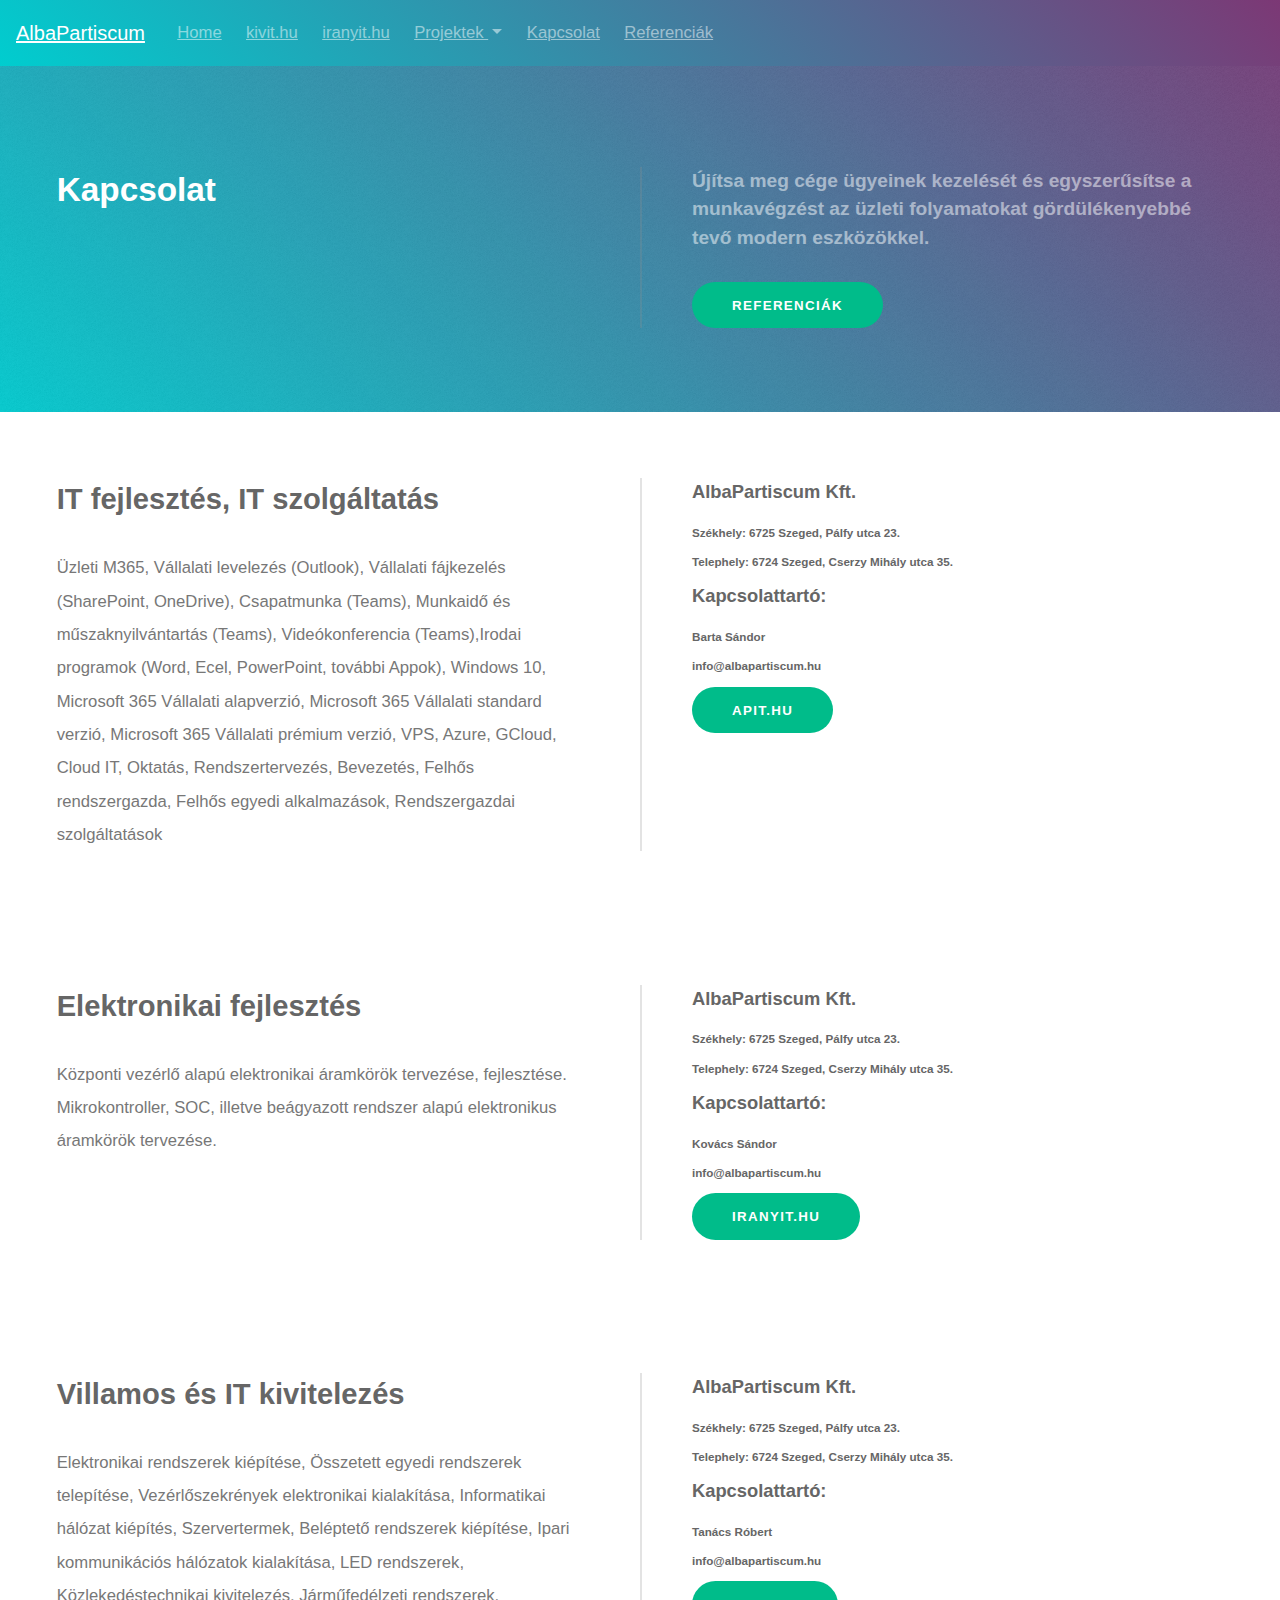
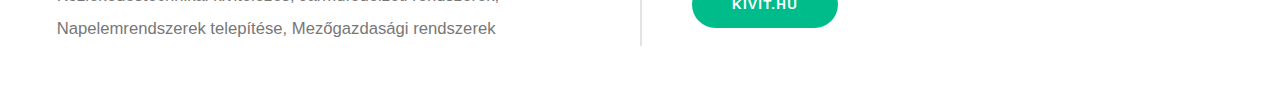
==== docs/contacts.html @ 7762048a "main page" ====
<!DOCTYPE html>
<html lang="en">

<head>
    <title>AP Elektronikai fejlesztés Referenciák</title>
    <meta charset="utf-8">
    <meta name="viewport" content="width=device-width, initial-scale=1">
    <link rel="stylesheet" href="css/bootstrap/bootstrap.min.css">
    <link rel="stylesheet" href="css/main.css" />
    <link href="css/fonts.css" rel="stylesheet" type="text/css" media="all" />
    <!--<script src="https://ajax.googleapis.com/ajax/libs/jquery/3.5.1/jquery.min.js"></script>
        <script src="https://cdnjs.cloudflare.com/ajax/libs/popper.js/1.16.0/umd/popper.min.js"></script>
        <script src="https://maxcdn.bootstrapcdn.com/bootstrap/4.5.2/js/bootstrap.min.js"></script>//-->
    <script src="https://ajax.googleapis.com/ajax/libs/jquery/3.5.1/jquery.min.js"></script>
    <script src="https://cdnjs.cloudflare.com/ajax/libs/popper.js/1.16.0/umd/popper.min.js"></script>
    <script src="https://maxcdn.bootstrapcdn.com/bootstrap/4.5.2/js/bootstrap.min.js"></script>
</head>

<body>
    <div>
        <nav class="navbar navbar-expand-md navbar-dark fixed-top">
			<a class="navbar-brand" href="#">AlbaPartiscum</a>
			<button class="navbar-toggler" type="button" data-toggle="collapse" data-target="#collapsibleNavbar">
				<span class="navbar-toggler-icon"></span>
			</button>
			<div class="collapse navbar-collapse" id="collapsibleNavbar">
				<ul class="navbar-nav">
					<li class="nav-item">
						<a class="nav-link" href="index.html">Home</a>
					</li>
					<li class="nav-item">
						<a class="nav-link" href="http://kivit.hu" target="_blank">kivit.hu</a>
					</li>
					<li class="nav-item">
						<a class="nav-link" href="http://iranyit.hu" target="_blank">iranyit.hu</a>
					</li>
					<li class="nav-item dropdown">
						<a class="nav-link dropdown-toggle" href="#" id="navbardrop" data-toggle="dropdown">
							Projektek
						</a>
						<div class="dropdown-menu">
							<a class="dropdown-item" href="https://loragrow.hu" target="_blank">Loragrow HUN</a>
							<a class="dropdown-item" href="https://loragrow.eu" target="_blank">Loragrow EU</a>
							<a class="dropdown-item" href="https://git.apit.hu" target="_blank">AP git</a>
						</div>
					</li>
					<li class="nav-item">
						<a class="nav-link" href="contacts.html">Kapcsolat</a>
					</li>
					<li class="nav-item">
						<a class="nav-link" href="references.html">Referenciák</a>
					</li>
				</ul>
			</div>
		</nav>
    </div>


    <!-- Banner -->
    <section id="banner">
        <div class="inner split">
        <section>
            <h2>Kapcsolat </h2>
        </section>
        <section>
            <p>Újítsa meg cége ügyeinek kezelését és egyszerűsítse a munkavégzést az üzleti folyamatokat gördülékenyebbé tevő modern eszközökkel.</p>
            <ul class="actions">
                <li><a href="references.html" class="button special">Referenciák</a></li>
            </ul>
        </section>
    </section>

    <section id="one" class="wrapper">
        <div class="inner split">
            <section>
                <h2 >IT fejlesztés, IT szolgáltatás</h2>
                <p>
                    Üzleti M365, Vállalati levelezés (Outlook), Vállalati fájkezelés (SharePoint, OneDrive), Csapatmunka (Teams), Munkaidő és műszaknyilvántartás (Teams), Videókonferencia (Teams),Irodai programok (Word, Ecel, PowerPoint, további Appok), Windows 10, Microsoft 365 Vállalati alapverzió, Microsoft 365 Vállalati standard verzió, Microsoft 365 Vállalati prémium verzió, VPS, Azure, GCloud, Cloud IT, Oktatás, Rendszertervezés, Bevezetés, Felhős rendszergazda, Felhős egyedi alkalmazások, Rendszergazdai szolgáltatások
                </p>
            </section>
            <section>
                <h4>AlbaPartiscum Kft.</h4>
                <h6>Székhely: 6725 Szeged, Pálfy utca 23.</h6>
                <h6>Telephely: 6724 Szeged, Cserzy Mihály utca 35.</h6>
                <h4>Kapcsolattartó:</h4>
                <h6>Barta Sándor</h6>
                <h6>info@albapartiscum.hu</h6>
                <ul class="actions">
                    <li><a href="http://apit.hu"" class="button special" target="_blank">apit.hu</a></li>
                </ul>
            </section>
        </div>
    </section>

    <section id="one" class="wrapper">
        <div class="inner split">
            <section>
                <h2>Elektronikai fejlesztés</h2>
                <p >
                    Központi vezérlő alapú elektronikai áramkörök tervezése, fejlesztése. Mikrokontroller, SOC,
                    illetve beágyazott rendszer alapú elektronikus áramkörök tervezése.
                </p>
            </section>
            <section>
                <h4>AlbaPartiscum Kft.</h4>
                <h6>Székhely: 6725 Szeged, Pálfy utca 23.</h6>
                <h6>Telephely: 6724 Szeged, Cserzy Mihály utca 35.</h6>
                <h4>Kapcsolattartó:</h4>
                <h6>Kovács Sándor</h6>
                <h6>info@albapartiscum.hu</h6>
                <ul class="actions">
                    <li><a href="http://iranyit.hu" class="button special" target="_blank">iranyit.hu</a></li>
                </ul>
            </section>
        </div>
    </section>

    <section id="one" class="wrapper">
        <div class="inner split">
            <section>
                <h2 >Villamos és IT kivitelezés</h2>
                <p >
                    Elektronikai rendszerek kiépítése, Összetett egyedi rendszerek telepítése, Vezérlőszekrények elektronikai kialakítása, Informatikai hálózat kiépítés, Szervertermek, Beléptető rendszerek kiépítése, Ipari kommunikációs hálózatok kialakítása, LED rendszerek, Közlekedéstechnikai kivitelezés, Járműfedélzeti rendszerek, Napelemrendszerek telepítése, Mezőgazdasági rendszerek
                </p>
            </section>
            <section>
                <h4>AlbaPartiscum Kft.</h4>
                <h6>Székhely: 6725 Szeged, Pálfy utca 23.</h6>
                <h6>Telephely: 6724 Szeged, Cserzy Mihály utca 35.</h6>
                <h4>Kapcsolattartó:</h4>
                <h6>Tanács Róbert</h6>
                <h6>info@albapartiscum.hu</h6>
                <ul class="actions">
                    <li><a href="http://kivit.hu" class="button special" target="_blank">kivit.hu</a></li>
                </ul>
            </section>
            </div>
        </div>
    </div>
</body>

</html>
---- docs/css/main.css ----
@import url(font-awesome.min.css);

/*
	Prism by TEMPLATED
	templated.co @templatedco
	Released for free under the Creative Commons Attribution 3.0 license (templated.co/license)
*/


.navbar
{
	/*background-image: linear-gradient(45deg, #00cdcf 0%, #7C3875 100%);*/

	background-image: -moz-linear-gradient(45deg, #00cdcf 0%, #7C3875 100%);
	background-image: -webkit-linear-gradient(45deg, #00cdcf 0%, #7C3875 100%);
	background-image: -ms-linear-gradient(45deg, #00cdcf 0%, #7C3875 100%);
	background-image: linear-gradient(45deg, #00cdcf 0%, #7C3875 100%);

	
}



/* Reset */

	html, body, div, span, applet, object, iframe, h1, h2, h3, h4, h5, h6, p, blockquote, pre, a, abbr, acronym, address, big, cite, code, del, dfn, em, img, ins, kbd, q, s, samp, small, strike, strong, sub, sup, tt, var, b, u, i, center, dl, dt, dd, ol, ul, li, fieldset, form, label, legend, table, caption, tbody, tfoot, thead, tr, th, td, article, aside, canvas, details, embed, figure, figcaption, footer, header, hgroup, menu, nav, output, ruby, section, summary, time, mark, audio, video {
		margin: 0;
		padding: 0;
		border: 0;
		font-size: 100%;
		font: inherit;
		vertical-align: baseline;
	}

	article, aside, details, figcaption, figure, footer, header, hgroup, menu, nav, section {
		display: block;
	}

	body {
		line-height: 1;
	}

	ol, ul {
		list-style: none;
	}

	blockquote, q {
		quotes: none;
	}

	blockquote:before, blockquote:after, q:before, q:after {
		content: '';
		content: none;
	}

	table {
		border-collapse: collapse;
		border-spacing: 0;
	}

	body {
		-webkit-text-size-adjust: none;
	}

/* Box Model */

	*, *:before, *:after {
		-moz-box-sizing: border-box;
		-webkit-box-sizing: border-box;
		box-sizing: border-box;
	}

/* Grid */

	.row {
		border-bottom: solid 1px transparent;
		-moz-box-sizing: border-box;
		-webkit-box-sizing: border-box;
		box-sizing: border-box;
	}

	.row > * {
		float: left;
		-moz-box-sizing: border-box;
		-webkit-box-sizing: border-box;
		box-sizing: border-box;
	}

	.row:after, .row:before {
		content: '';
		display: block;
		clear: both;
		height: 0;
	}

	.row.uniform > * > :first-child {
		margin-top: 0;
	}

	.row.uniform > * > :last-child {
		margin-bottom: 0;
	}

	.row.\30 \25 > * {
		padding: 0 0 0 0em;
	}

	.row.\30 \25 {
		margin: 0 0 -1px 0em;
	}

	.row.uniform.\30 \25 > * {
		padding: 0em 0 0 0em;
	}

	.row.uniform.\30 \25 {
		margin: 0em 0 -1px 0em;
	}

	.row > * {
		padding: 0 0 0 2em;
	}

	.row {
		margin: 0 0 -1px -2em;
	}

	.row.uniform > * {
		padding: 2em 0 0 2em;
	}

	.row.uniform {
		margin: -2em 0 -1px -2em;
	}

	.row.\32 00\25 > * {
		padding: 0 0 0 4em;
	}

	.row.\32 00\25 {
		margin: 0 0 -1px -4em;
	}

	.row.uniform.\32 00\25 > * {
		padding: 4em 0 0 4em;
	}

	.row.uniform.\32 00\25 {
		margin: -4em 0 -1px -4em;
	}

	.row.\31 50\25 > * {
		padding: 0 0 0 3em;
	}

	.row.\31 50\25 {
		margin: 0 0 -1px -3em;
	}

	.row.uniform.\31 50\25 > * {
		padding: 3em 0 0 3em;
	}

	.row.uniform.\31 50\25 {
		margin: -3em 0 -1px -3em;
	}

	.row.\35 0\25 > * {
		padding: 0 0 0 1em;
	}

	.row.\35 0\25 {
		margin: 0 0 -1px -1em;
	}

	.row.uniform.\35 0\25 > * {
		padding: 1em 0 0 1em;
	}

	.row.uniform.\35 0\25 {
		margin: -1em 0 -1px -1em;
	}

	.row.\32 5\25 > * {
		padding: 0 0 0 0.5em;
	}

	.row.\32 5\25 {
		margin: 0 0 -1px -0.5em;
	}

	.row.uniform.\32 5\25 > * {
		padding: 0.5em 0 0 0.5em;
	}

	.row.uniform.\32 5\25 {
		margin: -0.5em 0 -1px -0.5em;
	}

	.\31 2u, .\31 2u\24 {
		width: 100%;
		clear: none;
		margin-left: 0;
	}

	.\31 1u, .\31 1u\24 {
		width: 91.6666666667%;
		clear: none;
		margin-left: 0;
	}

	.\31 0u, .\31 0u\24 {
		width: 83.3333333333%;
		clear: none;
		margin-left: 0;
	}

	.\39 u, .\39 u\24 {
		width: 75%;
		clear: none;
		margin-left: 0;
	}

	.\38 u, .\38 u\24 {
		width: 66.6666666667%;
		clear: none;
		margin-left: 0;
	}

	.\37 u, .\37 u\24 {
		width: 58.3333333333%;
		clear: none;
		margin-left: 0;
	}

	.\36 u, .\36 u\24 {
		width: 50%;
		clear: none;
		margin-left: 0;
	}

	.\35 u, .\35 u\24 {
		width: 41.6666666667%;
		clear: none;
		margin-left: 0;
	}

	.\34 u, .\34 u\24 {
		width: 33.3333333333%;
		clear: none;
		margin-left: 0;
	}

	.\33 u, .\33 u\24 {
		width: 25%;
		clear: none;
		margin-left: 0;
	}

	.\32 u, .\32 u\24 {
		width: 16.6666666667%;
		clear: none;
		margin-left: 0;
	}

	.\31 u, .\31 u\24 {
		width: 8.3333333333%;
		clear: none;
		margin-left: 0;
	}

	.\31 2u\24 + *,
	.\31 1u\24 + *,
	.\31 0u\24 + *,
	.\39 u\24 + *,
	.\38 u\24 + *,
	.\37 u\24 + *,
	.\36 u\24 + *,
	.\35 u\24 + *,
	.\34 u\24 + *,
	.\33 u\24 + *,
	.\32 u\24 + *,
	.\31 u\24 + * {
		clear: left;
	}

	.\-11u {
		margin-left: 91.66667%;
	}

	.\-10u {
		margin-left: 83.33333%;
	}

	.\-9u {
		margin-left: 75%;
	}

	.\-8u {
		margin-left: 66.66667%;
	}

	.\-7u {
		margin-left: 58.33333%;
	}

	.\-6u {
		margin-left: 50%;
	}

	.\-5u {
		margin-left: 41.66667%;
	}

	.\-4u {
		margin-left: 33.33333%;
	}

	.\-3u {
		margin-left: 25%;
	}

	.\-2u {
		margin-left: 16.66667%;
	}

	.\-1u {
		margin-left: 8.33333%;
	}

	@media screen and (max-width: 1680px) {

		.row > * {
			padding: 0 0 0 2em;
		}

		.row {
			margin: 0 0 -1px -2em;
		}

		.row.uniform > * {
			padding: 2em 0 0 2em;
		}

		.row.uniform {
			margin: -2em 0 -1px -2em;
		}

		.row.\32 00\25 > * {
			padding: 0 0 0 4em;
		}

		.row.\32 00\25 {
			margin: 0 0 -1px -4em;
		}

		.row.uniform.\32 00\25 > * {
			padding: 4em 0 0 4em;
		}

		.row.uniform.\32 00\25 {
			margin: -4em 0 -1px -4em;
		}

		.row.\31 50\25 > * {
			padding: 0 0 0 3em;
		}

		.row.\31 50\25 {
			margin: 0 0 -1px -3em;
		}

		.row.uniform.\31 50\25 > * {
			padding: 3em 0 0 3em;
		}

		.row.uniform.\31 50\25 {
			margin: -3em 0 -1px -3em;
		}

		.row.\35 0\25 > * {
			padding: 0 0 0 1em;
		}

		.row.\35 0\25 {
			margin: 0 0 -1px -1em;
		}

		.row.uniform.\35 0\25 > * {
			padding: 1em 0 0 1em;
		}

		.row.uniform.\35 0\25 {
			margin: -1em 0 -1px -1em;
		}

		.row.\32 5\25 > * {
			padding: 0 0 0 0.5em;
		}

		.row.\32 5\25 {
			margin: 0 0 -1px -0.5em;
		}

		.row.uniform.\32 5\25 > * {
			padding: 0.5em 0 0 0.5em;
		}

		.row.uniform.\32 5\25 {
			margin: -0.5em 0 -1px -0.5em;
		}

		.\31 2u\28xlarge\29, .\31 2u\24\28xlarge\29 {
			width: 100%;
			clear: none;
			margin-left: 0;
		}

		.\31 1u\28xlarge\29, .\31 1u\24\28xlarge\29 {
			width: 91.6666666667%;
			clear: none;
			margin-left: 0;
		}

		.\31 0u\28xlarge\29, .\31 0u\24\28xlarge\29 {
			width: 83.3333333333%;
			clear: none;
			margin-left: 0;
		}

		.\39 u\28xlarge\29, .\39 u\24\28xlarge\29 {
			width: 75%;
			clear: none;
			margin-left: 0;
		}

		.\38 u\28xlarge\29, .\38 u\24\28xlarge\29 {
			width: 66.6666666667%;
			clear: none;
			margin-left: 0;
		}

		.\37 u\28xlarge\29, .\37 u\24\28xlarge\29 {
			width: 58.3333333333%;
			clear: none;
			margin-left: 0;
		}

		.\36 u\28xlarge\29, .\36 u\24\28xlarge\29 {
			width: 50%;
			clear: none;
			margin-left: 0;
		}

		.\35 u\28xlarge\29, .\35 u\24\28xlarge\29 {
			width: 41.6666666667%;
			clear: none;
			margin-left: 0;
		}

		.\34 u\28xlarge\29, .\34 u\24\28xlarge\29 {
			width: 33.3333333333%;
			clear: none;
			margin-left: 0;
		}

		.\33 u\28xlarge\29, .\33 u\24\28xlarge\29 {
			width: 25%;
			clear: none;
			margin-left: 0;
		}

		.\32 u\28xlarge\29, .\32 u\24\28xlarge\29 {
			width: 16.6666666667%;
			clear: none;
			margin-left: 0;
		}

		.\31 u\28xlarge\29, .\31 u\24\28xlarge\29 {
			width: 8.3333333333%;
			clear: none;
			margin-left: 0;
		}

		.\31 2u\24\28xlarge\29 + *,
		.\31 1u\24\28xlarge\29 + *,
		.\31 0u\24\28xlarge\29 + *,
		.\39 u\24\28xlarge\29 + *,
		.\38 u\24\28xlarge\29 + *,
		.\37 u\24\28xlarge\29 + *,
		.\36 u\24\28xlarge\29 + *,
		.\35 u\24\28xlarge\29 + *,
		.\34 u\24\28xlarge\29 + *,
		.\33 u\24\28xlarge\29 + *,
		.\32 u\24\28xlarge\29 + *,
		.\31 u\24\28xlarge\29 + * {
			clear: left;
		}

		.\-11u\28xlarge\29 {
			margin-left: 91.66667%;
		}

		.\-10u\28xlarge\29 {
			margin-left: 83.33333%;
		}

		.\-9u\28xlarge\29 {
			margin-left: 75%;
		}

		.\-8u\28xlarge\29 {
			margin-left: 66.66667%;
		}

		.\-7u\28xlarge\29 {
			margin-left: 58.33333%;
		}

		.\-6u\28xlarge\29 {
			margin-left: 50%;
		}

		.\-5u\28xlarge\29 {
			margin-left: 41.66667%;
		}

		.\-4u\28xlarge\29 {
			margin-left: 33.33333%;
		}

		.\-3u\28xlarge\29 {
			margin-left: 25%;
		}

		.\-2u\28xlarge\29 {
			margin-left: 16.66667%;
		}

		.\-1u\28xlarge\29 {
			margin-left: 8.33333%;
		}

	}

	@media screen and (max-width: 1366px) {

		.row > * {
			padding: 0 0 0 1.5em;
		}

		.row {
			margin: 0 0 -1px -1.5em;
		}

		.row.uniform > * {
			padding: 1.5em 0 0 1.5em;
		}

		.row.uniform {
			margin: -1.5em 0 -1px -1.5em;
		}

		.row.\32 00\25 > * {
			padding: 0 0 0 3em;
		}

		.row.\32 00\25 {
			margin: 0 0 -1px -3em;
		}

		.row.uniform.\32 00\25 > * {
			padding: 3em 0 0 3em;
		}

		.row.uniform.\32 00\25 {
			margin: -3em 0 -1px -3em;
		}

		.row.\31 50\25 > * {
			padding: 0 0 0 2.25em;
		}

		.row.\31 50\25 {
			margin: 0 0 -1px -2.25em;
		}

		.row.uniform.\31 50\25 > * {
			padding: 2.25em 0 0 2.25em;
		}

		.row.uniform.\31 50\25 {
			margin: -2.25em 0 -1px -2.25em;
		}

		.row.\35 0\25 > * {
			padding: 0 0 0 0.75em;
		}

		.row.\35 0\25 {
			margin: 0 0 -1px -0.75em;
		}

		.row.uniform.\35 0\25 > * {
			padding: 0.75em 0 0 0.75em;
		}

		.row.uniform.\35 0\25 {
			margin: -0.75em 0 -1px -0.75em;
		}

		.row.\32 5\25 > * {
			padding: 0 0 0 0.375em;
		}

		.row.\32 5\25 {
			margin: 0 0 -1px -0.375em;
		}

		.row.uniform.\32 5\25 > * {
			padding: 0.375em 0 0 0.375em;
		}

		.row.uniform.\32 5\25 {
			margin: -0.375em 0 -1px -0.375em;
		}

		.\31 2u\28large\29, .\31 2u\24\28large\29 {
			width: 100%;
			clear: none;
			margin-left: 0;
		}

		.\31 1u\28large\29, .\31 1u\24\28large\29 {
			width: 91.6666666667%;
			clear: none;
			margin-left: 0;
		}

		.\31 0u\28large\29, .\31 0u\24\28large\29 {
			width: 83.3333333333%;
			clear: none;
			margin-left: 0;
		}

		.\39 u\28large\29, .\39 u\24\28large\29 {
			width: 75%;
			clear: none;
			margin-left: 0;
		}

		.\38 u\28large\29, .\38 u\24\28large\29 {
			width: 66.6666666667%;
			clear: none;
			margin-left: 0;
		}

		.\37 u\28large\29, .\37 u\24\28large\29 {
			width: 58.3333333333%;
			clear: none;
			margin-left: 0;
		}

		.\36 u\28large\29, .\36 u\24\28large\29 {
			width: 50%;
			clear: none;
			margin-left: 0;
		}

		.\35 u\28large\29, .\35 u\24\28large\29 {
			width: 41.6666666667%;
			clear: none;
			margin-left: 0;
		}

		.\34 u\28large\29, .\34 u\24\28large\29 {
			width: 33.3333333333%;
			clear: none;
			margin-left: 0;
		}

		.\33 u\28large\29, .\33 u\24\28large\29 {
			width: 25%;
			clear: none;
			margin-left: 0;
		}

		.\32 u\28large\29, .\32 u\24\28large\29 {
			width: 16.6666666667%;
			clear: none;
			margin-left: 0;
		}

		.\31 u\28large\29, .\31 u\24\28large\29 {
			width: 8.3333333333%;
			clear: none;
			margin-left: 0;
		}

		.\31 2u\24\28large\29 + *,
		.\31 1u\24\28large\29 + *,
		.\31 0u\24\28large\29 + *,
		.\39 u\24\28large\29 + *,
		.\38 u\24\28large\29 + *,
		.\37 u\24\28large\29 + *,
		.\36 u\24\28large\29 + *,
		.\35 u\24\28large\29 + *,
		.\34 u\24\28large\29 + *,
		.\33 u\24\28large\29 + *,
		.\32 u\24\28large\29 + *,
		.\31 u\24\28large\29 + * {
			clear: left;
		}

		.\-11u\28large\29 {
			margin-left: 91.66667%;
		}

		.\-10u\28large\29 {
			margin-left: 83.33333%;
		}

		.\-9u\28large\29 {
			margin-left: 75%;
		}

		.\-8u\28large\29 {
			margin-left: 66.66667%;
		}

		.\-7u\28large\29 {
			margin-left: 58.33333%;
		}

		.\-6u\28large\29 {
			margin-left: 50%;
		}

		.\-5u\28large\29 {
			margin-left: 41.66667%;
		}

		.\-4u\28large\29 {
			margin-left: 33.33333%;
		}

		.\-3u\28large\29 {
			margin-left: 25%;
		}

		.\-2u\28large\29 {
			margin-left: 16.66667%;
		}

		.\-1u\28large\29 {
			margin-left: 8.33333%;
		}

	}

	@media screen and (max-width: 980px) {

		.row > * {
			padding: 0 0 0 1.5em;
		}

		.row {
			margin: 0 0 -1px -1.5em;
		}

		.row.uniform > * {
			padding: 1.5em 0 0 1.5em;
		}

		.row.uniform {
			margin: -1.5em 0 -1px -1.5em;
		}

		.row.\32 00\25 > * {
			padding: 0 0 0 3em;
		}

		.row.\32 00\25 {
			margin: 0 0 -1px -3em;
		}

		.row.uniform.\32 00\25 > * {
			padding: 3em 0 0 3em;
		}

		.row.uniform.\32 00\25 {
			margin: -3em 0 -1px -3em;
		}

		.row.\31 50\25 > * {
			padding: 0 0 0 2.25em;
		}

		.row.\31 50\25 {
			margin: 0 0 -1px -2.25em;
		}

		.row.uniform.\31 50\25 > * {
			padding: 2.25em 0 0 2.25em;
		}

		.row.uniform.\31 50\25 {
			margin: -2.25em 0 -1px -2.25em;
		}

		.row.\35 0\25 > * {
			padding: 0 0 0 0.75em;
		}

		.row.\35 0\25 {
			margin: 0 0 -1px -0.75em;
		}

		.row.uniform.\35 0\25 > * {
			padding: 0.75em 0 0 0.75em;
		}

		.row.uniform.\35 0\25 {
			margin: -0.75em 0 -1px -0.75em;
		}

		.row.\32 5\25 > * {
			padding: 0 0 0 0.375em;
		}

		.row.\32 5\25 {
			margin: 0 0 -1px -0.375em;
		}

		.row.uniform.\32 5\25 > * {
			padding: 0.375em 0 0 0.375em;
		}

		.row.uniform.\32 5\25 {
			margin: -0.375em 0 -1px -0.375em;
		}

		.\31 2u\28medium\29, .\31 2u\24\28medium\29 {
			width: 100%;
			clear: none;
			margin-left: 0;
		}

		.\31 1u\28medium\29, .\31 1u\24\28medium\29 {
			width: 91.6666666667%;
			clear: none;
			margin-left: 0;
		}

		.\31 0u\28medium\29, .\31 0u\24\28medium\29 {
			width: 83.3333333333%;
			clear: none;
			margin-left: 0;
		}

		.\39 u\28medium\29, .\39 u\24\28medium\29 {
			width: 75%;
			clear: none;
			margin-left: 0;
		}

		.\38 u\28medium\29, .\38 u\24\28medium\29 {
			width: 66.6666666667%;
			clear: none;
			margin-left: 0;
		}

		.\37 u\28medium\29, .\37 u\24\28medium\29 {
			width: 58.3333333333%;
			clear: none;
			margin-left: 0;
		}

		.\36 u\28medium\29, .\36 u\24\28medium\29 {
			width: 50%;
			clear: none;
			margin-left: 0;
		}

		.\35 u\28medium\29, .\35 u\24\28medium\29 {
			width: 41.6666666667%;
			clear: none;
			margin-left: 0;
		}

		.\34 u\28medium\29, .\34 u\24\28medium\29 {
			width: 33.3333333333%;
			clear: none;
			margin-left: 0;
		}

		.\33 u\28medium\29, .\33 u\24\28medium\29 {
			width: 25%;
			clear: none;
			margin-left: 0;
		}

		.\32 u\28medium\29, .\32 u\24\28medium\29 {
			width: 16.6666666667%;
			clear: none;
			margin-left: 0;
		}

		.\31 u\28medium\29, .\31 u\24\28medium\29 {
			width: 8.3333333333%;
			clear: none;
			margin-left: 0;
		}

		.\31 2u\24\28medium\29 + *,
		.\31 1u\24\28medium\29 + *,
		.\31 0u\24\28medium\29 + *,
		.\39 u\24\28medium\29 + *,
		.\38 u\24\28medium\29 + *,
		.\37 u\24\28medium\29 + *,
		.\36 u\24\28medium\29 + *,
		.\35 u\24\28medium\29 + *,
		.\34 u\24\28medium\29 + *,
		.\33 u\24\28medium\29 + *,
		.\32 u\24\28medium\29 + *,
		.\31 u\24\28medium\29 + * {
			clear: left;
		}

		.\-11u\28medium\29 {
			margin-left: 91.66667%;
		}

		.\-10u\28medium\29 {
			margin-left: 83.33333%;
		}

		.\-9u\28medium\29 {
			margin-left: 75%;
		}

		.\-8u\28medium\29 {
			margin-left: 66.66667%;
		}

		.\-7u\28medium\29 {
			margin-left: 58.33333%;
		}

		.\-6u\28medium\29 {
			margin-left: 50%;
		}

		.\-5u\28medium\29 {
			margin-left: 41.66667%;
		}

		.\-4u\28medium\29 {
			margin-left: 33.33333%;
		}

		.\-3u\28medium\29 {
			margin-left: 25%;
		}

		.\-2u\28medium\29 {
			margin-left: 16.66667%;
		}

		.\-1u\28medium\29 {
			margin-left: 8.33333%;
		}

	}

	@media screen and (max-width: 736px) {

		.row > * {
			padding: 0 0 0 1.25em;
		}

		.row {
			margin: 0 0 -1px -1.25em;
		}

		.row.uniform > * {
			padding: 1.25em 0 0 1.25em;
		}

		.row.uniform {
			margin: -1.25em 0 -1px -1.25em;
		}

		.row.\32 00\25 > * {
			padding: 0 0 0 2.5em;
		}

		.row.\32 00\25 {
			margin: 0 0 -1px -2.5em;
		}

		.row.uniform.\32 00\25 > * {
			padding: 2.5em 0 0 2.5em;
		}

		.row.uniform.\32 00\25 {
			margin: -2.5em 0 -1px -2.5em;
		}

		.row.\31 50\25 > * {
			padding: 0 0 0 1.875em;
		}

		.row.\31 50\25 {
			margin: 0 0 -1px -1.875em;
		}

		.row.uniform.\31 50\25 > * {
			padding: 1.875em 0 0 1.875em;
		}

		.row.uniform.\31 50\25 {
			margin: -1.875em 0 -1px -1.875em;
		}

		.row.\35 0\25 > * {
			padding: 0 0 0 0.625em;
		}

		.row.\35 0\25 {
			margin: 0 0 -1px -0.625em;
		}

		.row.uniform.\35 0\25 > * {
			padding: 0.625em 0 0 0.625em;
		}

		.row.uniform.\35 0\25 {
			margin: -0.625em 0 -1px -0.625em;
		}

		.row.\32 5\25 > * {
			padding: 0 0 0 0.3125em;
		}

		.row.\32 5\25 {
			margin: 0 0 -1px -0.3125em;
		}

		.row.uniform.\32 5\25 > * {
			padding: 0.3125em 0 0 0.3125em;
		}

		.row.uniform.\32 5\25 {
			margin: -0.3125em 0 -1px -0.3125em;
		}

		.\31 2u\28small\29, .\31 2u\24\28small\29 {
			width: 100%;
			clear: none;
			margin-left: 0;
		}

		.\31 1u\28small\29, .\31 1u\24\28small\29 {
			width: 91.6666666667%;
			clear: none;
			margin-left: 0;
		}

		.\31 0u\28small\29, .\31 0u\24\28small\29 {
			width: 83.3333333333%;
			clear: none;
			margin-left: 0;
		}

		.\39 u\28small\29, .\39 u\24\28small\29 {
			width: 75%;
			clear: none;
			margin-left: 0;
		}

		.\38 u\28small\29, .\38 u\24\28small\29 {
			width: 66.6666666667%;
			clear: none;
			margin-left: 0;
		}

		.\37 u\28small\29, .\37 u\24\28small\29 {
			width: 58.3333333333%;
			clear: none;
			margin-left: 0;
		}

		.\36 u\28small\29, .\36 u\24\28small\29 {
			width: 50%;
			clear: none;
			margin-left: 0;
		}

		.\35 u\28small\29, .\35 u\24\28small\29 {
			width: 41.6666666667%;
			clear: none;
			margin-left: 0;
		}

		.\34 u\28small\29, .\34 u\24\28small\29 {
			width: 33.3333333333%;
			clear: none;
			margin-left: 0;
		}

		.\33 u\28small\29, .\33 u\24\28small\29 {
			width: 25%;
			clear: none;
			margin-left: 0;
		}

		.\32 u\28small\29, .\32 u\24\28small\29 {
			width: 16.6666666667%;
			clear: none;
			margin-left: 0;
		}

		.\31 u\28small\29, .\31 u\24\28small\29 {
			width: 8.3333333333%;
			clear: none;
			margin-left: 0;
		}

		.\31 2u\24\28small\29 + *,
		.\31 1u\24\28small\29 + *,
		.\31 0u\24\28small\29 + *,
		.\39 u\24\28small\29 + *,
		.\38 u\24\28small\29 + *,
		.\37 u\24\28small\29 + *,
		.\36 u\24\28small\29 + *,
		.\35 u\24\28small\29 + *,
		.\34 u\24\28small\29 + *,
		.\33 u\24\28small\29 + *,
		.\32 u\24\28small\29 + *,
		.\31 u\24\28small\29 + * {
			clear: left;
		}

		.\-11u\28small\29 {
			margin-left: 91.66667%;
		}

		.\-10u\28small\29 {
			margin-left: 83.33333%;
		}

		.\-9u\28small\29 {
			margin-left: 75%;
		}

		.\-8u\28small\29 {
			margin-left: 66.66667%;
		}

		.\-7u\28small\29 {
			margin-left: 58.33333%;
		}

		.\-6u\28small\29 {
			margin-left: 50%;
		}

		.\-5u\28small\29 {
			margin-left: 41.66667%;
		}

		.\-4u\28small\29 {
			margin-left: 33.33333%;
		}

		.\-3u\28small\29 {
			margin-left: 25%;
		}

		.\-2u\28small\29 {
			margin-left: 16.66667%;
		}

		.\-1u\28small\29 {
			margin-left: 8.33333%;
		}

	}

	@media screen and (max-width: 480px) {

		.row > * {
			padding: 0 0 0 1.25em;
		}

		.row {
			margin: 0 0 -1px -1.25em;
		}

		.row.uniform > * {
			padding: 1.25em 0 0 1.25em;
		}

		.row.uniform {
			margin: -1.25em 0 -1px -1.25em;
		}

		.row.\32 00\25 > * {
			padding: 0 0 0 2.5em;
		}

		.row.\32 00\25 {
			margin: 0 0 -1px -2.5em;
		}

		.row.uniform.\32 00\25 > * {
			padding: 2.5em 0 0 2.5em;
		}

		.row.uniform.\32 00\25 {
			margin: -2.5em 0 -1px -2.5em;
		}

		.row.\31 50\25 > * {
			padding: 0 0 0 1.875em;
		}

		.row.\31 50\25 {
			margin: 0 0 -1px -1.875em;
		}

		.row.uniform.\31 50\25 > * {
			padding: 1.875em 0 0 1.875em;
		}

		.row.uniform.\31 50\25 {
			margin: -1.875em 0 -1px -1.875em;
		}

		.row.\35 0\25 > * {
			padding: 0 0 0 0.625em;
		}

		.row.\35 0\25 {
			margin: 0 0 -1px -0.625em;
		}

		.row.uniform.\35 0\25 > * {
			padding: 0.625em 0 0 0.625em;
		}

		.row.uniform.\35 0\25 {
			margin: -0.625em 0 -1px -0.625em;
		}

		.row.\32 5\25 > * {
			padding: 0 0 0 0.3125em;
		}

		.row.\32 5\25 {
			margin: 0 0 -1px -0.3125em;
		}

		.row.uniform.\32 5\25 > * {
			padding: 0.3125em 0 0 0.3125em;
		}

		.row.uniform.\32 5\25 {
			margin: -0.3125em 0 -1px -0.3125em;
		}

		.\31 2u\28xsmall\29, .\31 2u\24\28xsmall\29 {
			width: 100%;
			clear: none;
			margin-left: 0;
		}

		.\31 1u\28xsmall\29, .\31 1u\24\28xsmall\29 {
			width: 91.6666666667%;
			clear: none;
			margin-left: 0;
		}

		.\31 0u\28xsmall\29, .\31 0u\24\28xsmall\29 {
			width: 83.3333333333%;
			clear: none;
			margin-left: 0;
		}

		.\39 u\28xsmall\29, .\39 u\24\28xsmall\29 {
			width: 75%;
			clear: none;
			margin-left: 0;
		}

		.\38 u\28xsmall\29, .\38 u\24\28xsmall\29 {
			width: 66.6666666667%;
			clear: none;
			margin-left: 0;
		}

		.\37 u\28xsmall\29, .\37 u\24\28xsmall\29 {
			width: 58.3333333333%;
			clear: none;
			margin-left: 0;
		}

		.\36 u\28xsmall\29, .\36 u\24\28xsmall\29 {
			width: 50%;
			clear: none;
			margin-left: 0;
		}

		.\35 u\28xsmall\29, .\35 u\24\28xsmall\29 {
			width: 41.6666666667%;
			clear: none;
			margin-left: 0;
		}

		.\34 u\28xsmall\29, .\34 u\24\28xsmall\29 {
			width: 33.3333333333%;
			clear: none;
			margin-left: 0;
		}

		.\33 u\28xsmall\29, .\33 u\24\28xsmall\29 {
			width: 25%;
			clear: none;
			margin-left: 0;
		}

		.\32 u\28xsmall\29, .\32 u\24\28xsmall\29 {
			width: 16.6666666667%;
			clear: none;
			margin-left: 0;
		}

		.\31 u\28xsmall\29, .\31 u\24\28xsmall\29 {
			width: 8.3333333333%;
			clear: none;
			margin-left: 0;
		}

		.\31 2u\24\28xsmall\29 + *,
		.\31 1u\24\28xsmall\29 + *,
		.\31 0u\24\28xsmall\29 + *,
		.\39 u\24\28xsmall\29 + *,
		.\38 u\24\28xsmall\29 + *,
		.\37 u\24\28xsmall\29 + *,
		.\36 u\24\28xsmall\29 + *,
		.\35 u\24\28xsmall\29 + *,
		.\34 u\24\28xsmall\29 + *,
		.\33 u\24\28xsmall\29 + *,
		.\32 u\24\28xsmall\29 + *,
		.\31 u\24\28xsmall\29 + * {
			clear: left;
		}

		.\-11u\28xsmall\29 {
			margin-left: 91.66667%;
		}

		.\-10u\28xsmall\29 {
			margin-left: 83.33333%;
		}

		.\-9u\28xsmall\29 {
			margin-left: 75%;
		}

		.\-8u\28xsmall\29 {
			margin-left: 66.66667%;
		}

		.\-7u\28xsmall\29 {
			margin-left: 58.33333%;
		}

		.\-6u\28xsmall\29 {
			margin-left: 50%;
		}

		.\-5u\28xsmall\29 {
			margin-left: 41.66667%;
		}

		.\-4u\28xsmall\29 {
			margin-left: 33.33333%;
		}

		.\-3u\28xsmall\29 {
			margin-left: 25%;
		}

		.\-2u\28xsmall\29 {
			margin-left: 16.66667%;
		}

		.\-1u\28xsmall\29 {
			margin-left: 8.33333%;
		}

	}

/* Basic */

	@-ms-viewport {
		width: device-width;
	}

	body {
		-ms-overflow-style: scrollbar;
	}

	@media screen and (max-width: 480px) {

		html, body {
			min-width: 320px;
		}

	}

	body {
		background: #fff;
	}

		body.is-loading *, body.is-loading *:before, body.is-loading *:after {
			-moz-animation: none !important;
			-webkit-animation: none !important;
			-ms-animation: none !important;
			animation: none !important;
			-moz-transition: none !important;
			-webkit-transition: none !important;
			-ms-transition: none !important;
			transition: none !important;
		}

/* Type */

	body {
		background-color: #fff;
		color: #777;
	}

	body, input, select, textarea {
		font-family: Arial, Helvetica, sans-serif;
		font-size: 13pt;
		font-weight: normal;
		line-height: 2;
	}

		@media screen and (max-width: 1680px) {

			body, input, select, textarea {
				font-size: 13.5pt;
			}

		}

		@media screen and (max-width: 1366px) {

			body, input, select, textarea {
				font-size: 12.5pt;
			}

		}

		@media screen and (max-width: 980px) {

			body, input, select, textarea {
				font-size: 12pt;
			}

		}

		@media screen and (max-width: 736px) {

			body, input, select, textarea {
				font-size: 11.5pt;
			}

		}

		@media screen and (max-width: 480px) {

			body, input, select, textarea {
				font-size: 11.5pt;
			}

		}

	a {
		-moz-transition: color 0.2s ease;
		-webkit-transition: color 0.2s ease;
		-ms-transition: color 0.2s ease;
		transition: color 0.2s ease;
		text-decoration: underline;
	}

		a:hover {
			color: #00BC8A !important;
			text-decoration: none;
		}

	strong, b {
		font-weight: bold;
	}

	em, i {
		font-style: italic;
	}

	p {
		margin: 0 0 2em 0;
	}

	h1, h2, h3, h4, h5, h6 {
		font-weight: bold;
		line-height: 1.5;
		margin: 0 0 1em 0;
	}

		h1 a, h2 a, h3 a, h4 a, h5 a, h6 a {
			color: inherit;
			text-decoration: none;
		}

	h2 {
		font-size: 1.75em;
	}

	h3 {
		font-size: 1.35em;
	}

	h4 {
		font-size: 1.1em;
	}

	h5 {
		font-size: 0.9em;
	}

	h6 {
		font-size: 0.7em;
	}

	sub {
		font-size: 0.8em;
		position: relative;
		top: 0.5em;
	}

	sup {
		font-size: 0.8em;
		position: relative;
		top: -0.5em;
	}

	blockquote {
		border-left: solid 4px;
		font-style: italic;
		margin: 0 0 2em 0;
		padding: 0.5em 0 0.5em 2em;
	}

	code {
		border-radius: 0;
		border: solid 1px;
		font-family: "Courier New", monospace;
		font-size: 0.9em;
		margin: 0 0.25em;
		padding: 0.25em 0.65em;
	}

	pre {
		-webkit-overflow-scrolling: touch;
		font-family: "Courier New", monospace;
		font-size: 0.9em;
		margin: 0 0 2em 0;
	}

		pre code {
			display: block;
			line-height: 1.75;
			padding: 1em 1.5em;
			overflow-x: auto;
		}

	hr {
		border: 0;
		border-bottom: solid 1px;
		margin: 2em 0;
	}

		hr.major {
			margin: 3em 0;
		}

	.align-left {
		text-align: left;
	}

	.align-center {
		text-align: center;
	}

	.align-right {
		text-align: right;
	}

	input, select, textarea {
		color: #666;
	}

	a {
		color: #00BC8A;
	}

	strong, b {
		color: #666;
	}

	h1, h2, h3, h4, h5, h6 {
		color: #666;
	}

	blockquote {
		border-left-color: rgba(144, 144, 144, 0.25);
	}

	code {
		background: rgba(144, 144, 144, 0.075);
		border-color: rgba(144, 144, 144, 0.25);
	}

	hr {
		border-bottom-color: rgba(144, 144, 144, 0.25);
	}

/* Box */

	.box {
		border-radius: 0;
		border: solid 1px;
		margin-bottom: 2em;
		padding: 1.5em;
	}

		.box > :last-child,
		.box > :last-child > :last-child,
		.box > :last-child > :last-child > :last-child {
			margin-bottom: 0;
		}

		.box.alt {
			border: 0;
			border-radius: 0;
			padding: 0;
		}

	.box {
		border-color: rgba(144, 144, 144, 0.25);
	}

/* Button */

	input[type="submit"],
	input[type="reset"],
	input[type="button"],
	button,
	.button {
		-moz-appearance: none;
		-webkit-appearance: none;
		-ms-appearance: none;
		appearance: none;
		-moz-transition: background-color 0.2s ease-in-out, color 0.2s ease-in-out;
		-webkit-transition: background-color 0.2s ease-in-out, color 0.2s ease-in-out;
		-ms-transition: background-color 0.2s ease-in-out, color 0.2s ease-in-out;
		transition: background-color 0.2s ease-in-out, color 0.2s ease-in-out;
		border-radius: 2em;
		border: 0;
		cursor: pointer;
		display: inline-block;
		font-size: 0.8em;
		font-weight: bold;
		height: 3.5em;
		letter-spacing: 0.1em;
		line-height: 3.65em;
		padding: 0 3em;
		text-align: center;
		text-decoration: none;
		text-transform: uppercase;
		white-space: nowrap;
	}

		input[type="submit"].icon,
		input[type="reset"].icon,
		input[type="button"].icon,
		button.icon,
		.button.icon {
			padding-left: 1.35em;
		}

			input[type="submit"].icon:before,
			input[type="reset"].icon:before,
			input[type="button"].icon:before,
			button.icon:before,
			.button.icon:before {
				margin-right: 0.5em;
			}

		input[type="submit"].fit,
		input[type="reset"].fit,
		input[type="button"].fit,
		button.fit,
		.button.fit {
			display: block;
			margin: 0 0 1em 0;
			width: 100%;
		}

		input[type="submit"].small,
		input[type="reset"].small,
		input[type="button"].small,
		button.small,
		.button.small {
			font-size: 0.8em;
		}

		input[type="submit"].big,
		input[type="reset"].big,
		input[type="button"].big,
		button.big,
		.button.big {
			font-size: 1.35em;
		}

		input[type="submit"].disabled, input[type="submit"]:disabled,
		input[type="reset"].disabled,
		input[type="reset"]:disabled,
		input[type="button"].disabled,
		input[type="button"]:disabled,
		button.disabled,
		button:disabled,
		.button.disabled,
		.button:disabled {
			-moz-pointer-events: none;
			-webkit-pointer-events: none;
			-ms-pointer-events: none;
			pointer-events: none;
			opacity: 0.25;
		}

		@media screen and (max-width: 480px) {

			input[type="submit"],
			input[type="reset"],
			input[type="button"],
			button,
			.button {
				padding: 0;
			}

		}

	input[type="submit"],
	input[type="reset"],
	input[type="button"],
	button,
	.button {
		background-color: #fafafa;
		color: #666 !important;
	}

		input[type="submit"]:hover,
		input[type="reset"]:hover,
		input[type="button"]:hover,
		button:hover,
		.button:hover {
			background-color: white;
		}

		input[type="submit"]:active,
		input[type="reset"]:active,
		input[type="button"]:active,
		button:active,
		.button:active {
			background-color: #ededed;
		}

		input[type="submit"].alt,
		input[type="reset"].alt,
		input[type="button"].alt,
		button.alt,
		.button.alt {
			background-color: transparent;
			box-shadow: inset 0 0 0 2px rgba(144, 144, 144, 0.25);
			color: #666 !important;
		}

			input[type="submit"].alt:hover,
			input[type="reset"].alt:hover,
			input[type="button"].alt:hover,
			button.alt:hover,
			.button.alt:hover {
				background-color: rgba(144, 144, 144, 0.075);
			}

			input[type="submit"].alt:active,
			input[type="reset"].alt:active,
			input[type="button"].alt:active,
			button.alt:active,
			.button.alt:active {
				background-color: rgba(144, 144, 144, 0.2);
			}

			input[type="submit"].alt.icon:before,
			input[type="reset"].alt.icon:before,
			input[type="button"].alt.icon:before,
			button.alt.icon:before,
			.button.alt.icon:before {
				color: #bbb;
			}

		input[type="submit"].special,
		input[type="reset"].special,
		input[type="button"].special,
		button.special,
		.button.special {
			background-color: #00BC8A;
			color: #ffffff !important;
		}

			input[type="submit"].special:hover,
			input[type="reset"].special:hover,
			input[type="button"].special:hover,
			button.special:hover,
			.button.special:hover {
				background-color: #00d69d;
			}

			input[type="submit"].special:active,
			input[type="reset"].special:active,
			input[type="button"].special:active,
			button.special:active,
			.button.special:active {
				background-color: #00a377;
			}

/* Form */

	form {
		margin: 0 0 2em 0;
	}

	label {
		display: block;
		font-size: 0.9em;
		font-weight: bold;
		margin: 0 0 1em 0;
	}

	input[type="text"],
	input[type="password"],
	input[type="email"],
	select,
	textarea {
		-moz-appearance: none;
		-webkit-appearance: none;
		-ms-appearance: none;
		appearance: none;
		border-radius: 0;
		border: none;
		border: solid 1px;
		color: inherit;
		display: block;
		outline: 0;
		padding: 0 1em;
		text-decoration: none;
		width: 100%;
	}

		input[type="text"]:invalid,
		input[type="password"]:invalid,
		input[type="email"]:invalid,
		select:invalid,
		textarea:invalid {
			box-shadow: none;
		}

	.select-wrapper {
		text-decoration: none;
		display: block;
		position: relative;
	}

		.select-wrapper:before {
			-moz-osx-font-smoothing: grayscale;
			-webkit-font-smoothing: antialiased;
			font-family: FontAwesome;
			font-style: normal;
			font-weight: normal;
			text-transform: none !important;
		}

		.select-wrapper:before {
			content: '\f078';
			display: block;
			height: 2.75em;
			line-height: 2.75em;
			pointer-events: none;
			position: absolute;
			right: 0;
			text-align: center;
			top: 0;
			width: 2.75em;
		}

		.select-wrapper select::-ms-expand {
			display: none;
		}

	input[type="text"],
	input[type="password"],
	input[type="email"],
	select {
		height: 2.75em;
	}

	textarea {
		padding: 0.75em 1em;
	}

	input[type="checkbox"],
	input[type="radio"] {
		-moz-appearance: none;
		-webkit-appearance: none;
		-ms-appearance: none;
		appearance: none;
		display: block;
		float: left;
		margin-right: -2em;
		opacity: 0;
		width: 1em;
		z-index: -1;
	}

		input[type="checkbox"] + label,
		input[type="radio"] + label {
			text-decoration: none;
			cursor: pointer;
			display: inline-block;
			font-size: 1em;
			font-weight: normal;
			padding-left: 2.4em;
			padding-right: 0.75em;
			position: relative;
		}

			input[type="checkbox"] + label:before,
			input[type="radio"] + label:before {
				-moz-osx-font-smoothing: grayscale;
				-webkit-font-smoothing: antialiased;
				font-family: FontAwesome;
				font-style: normal;
				font-weight: normal;
				text-transform: none !important;
			}

			input[type="checkbox"] + label:before,
			input[type="radio"] + label:before {
				border-radius: 0;
				border: solid 1px;
				content: '';
				display: inline-block;
				height: 1.65em;
				left: 0;
				line-height: 1.58125em;
				position: absolute;
				text-align: center;
				top: 0;
				width: 1.65em;
			}

		input[type="checkbox"]:checked + label:before,
		input[type="radio"]:checked + label:before {
			content: '\f00c';
		}

	input[type="checkbox"] + label:before {
		border-radius: 0;
	}

	input[type="radio"] + label:before {
		border-radius: 100%;
	}

	::-webkit-input-placeholder {
		opacity: 1.0;
	}

	:-moz-placeholder {
		opacity: 1.0;
	}

	::-moz-placeholder {
		opacity: 1.0;
	}

	:-ms-input-placeholder {
		opacity: 1.0;
	}

	.formerize-placeholder {
		opacity: 1.0;
	}

	label {
		color: #666;
	}

	input[type="text"],
	input[type="password"],
	input[type="email"],
	select,
	textarea {
		background: rgba(144, 144, 144, 0.075);
		border-color: rgba(144, 144, 144, 0.25);
	}

		input[type="text"]:focus,
		input[type="password"]:focus,
		input[type="email"]:focus,
		select:focus,
		textarea:focus {
			border-color: #00BC8A;
			box-shadow: 0 0 0 1px #00BC8A;
		}

	.select-wrapper:before {
		color: rgba(144, 144, 144, 0.25);
	}

	input[type="checkbox"] + label,
	input[type="radio"] + label {
		color: #777;
	}

		input[type="checkbox"] + label:before,
		input[type="radio"] + label:before {
			background: rgba(144, 144, 144, 0.075);
			border-color: rgba(144, 144, 144, 0.25);
		}

	input[type="checkbox"]:checked + label:before,
	input[type="radio"]:checked + label:before {
		background-color: #00BC8A;
		border-color: #00BC8A;
		color: #ffffff;
	}

	input[type="checkbox"]:focus + label:before,
	input[type="radio"]:focus + label:before {
		border-color: #00BC8A;
		box-shadow: 0 0 0 1px #00BC8A;
	}

	::-webkit-input-placeholder {
		color: #bbb !important;
	}

	:-moz-placeholder {
		color: #bbb !important;
	}

	::-moz-placeholder {
		color: #bbb !important;
	}

	:-ms-input-placeholder {
		color: #bbb !important;
	}

	.formerize-placeholder {
		color: #bbb !important;
	}

	form.alt input[type="text"],
	form.alt input[type="password"],
	form.alt input[type="email"],
	form.alt select,
	form.alt textarea {
		background-color: transparent;
	}

/* Icon */

	.icon {
		text-decoration: none;
		border-bottom: none;
		position: relative;
	}

		.icon:before {
			-moz-osx-font-smoothing: grayscale;
			-webkit-font-smoothing: antialiased;
			font-family: FontAwesome;
			font-style: normal;
			font-weight: normal;
			text-transform: none !important;
		}

		.icon > .label {
			display: none;
		}

/* Image */

	.image {
		border-radius: 0;
		border: 0;
		display: inline-block;
		position: relative;
	}

		.image img {
			border-radius: 0;
			display: block;
		}

		.image.left, .image.right {
			max-width: 40%;
		}

			.image.left img, .image.right img {
				width: 100%;
			}

		.image.left {
			float: left;
			margin: 0 1.5em 1em 0;
			top: 0.25em;
		}

		.image.right {
			float: right;
			margin: 0 0 1em 1.5em;
			top: 0.25em;
		}

		.image.fit {
			display: block;
			margin: 0 0 2em 0;
			width: 100%;
		}

			.image.fit img {
				width: 100%;
			}

		.image.main {
			display: block;
			margin: 0 0 3em 0;
			width: 100%;
		}

			.image.main img {
				width: 100%;
			}

/* List */

	ol {
		list-style: decimal;
		margin: 0 0 2em 0;
		padding-left: 1.25em;
	}

		ol li {
			padding-left: 0.25em;
		}

	ul {
		list-style: disc;
		margin: 0 0 2em 0;
		padding-left: 1em;
	}

		ul li {
			padding-left: 0.5em;
		}

		ul.special {
			text-align: center;
		}

		ul.alt {
			list-style: none;
			padding-left: 0;
		}

			ul.alt li {
				border-top: solid 1px;
				padding: 0.5em 0;
			}

				ul.alt li:first-child {
					border-top: 0;
					padding-top: 0;
				}

		ul.checklist {
			list-style: none;
			padding-left: 0;
		}

			ul.checklist li {
				text-decoration: none;
				margin-bottom: 1.5em;
				padding-left: 0;
			}

				ul.checklist li:before {
					-moz-osx-font-smoothing: grayscale;
					-webkit-font-smoothing: antialiased;
					font-family: FontAwesome;
					font-style: normal;
					font-weight: normal;
					text-transform: none !important;
				}

				ul.checklist li:before {
					content: '\f00c';
					margin-right: 0.75em;
				}

		ul.icons {
			cursor: default;
			list-style: none;
			padding-left: 0;
		}

			ul.icons li {
				display: inline-block;
				padding: 0 1em 0 0;
			}

				ul.icons li:last-child {
					padding-right: 0;
				}

				ul.icons li .icon:before {
					font-size: 2em;
				}

		ul.contact {
			list-style: none;
			padding: 0;
		}

			ul.contact li {
				text-decoration: none;
				padding: 0.65em 0 0 2em;
			}

				ul.contact li:before {
					-moz-osx-font-smoothing: grayscale;
					-webkit-font-smoothing: antialiased;
					font-family: FontAwesome;
					font-style: normal;
					font-weight: normal;
					text-transform: none !important;
				}

				ul.contact li:before {
					float: left;
					margin-left: -2em;
				}

				ul.contact li:first-child {
					padding-top: 0;
				}

				ul.contact li a {
					color: inherit;
					text-decoration: none;
				}

		ul.actions {
			cursor: default;
			list-style: none;
			padding-left: 0;
		}

			form ul.actions {
				margin-top: 2em;
			}

			ul.actions li {
				display: inline-block;
				padding: 0 1em 0 0;
				vertical-align: middle;
			}

				ul.actions li:last-child {
					padding-right: 0;
				}

			ul.actions.small li {
				padding: 0 0.5em 0 0;
			}

			ul.actions.vertical li {
				display: block;
				padding: 1em 0 0 0;
			}

				ul.actions.vertical li:first-child {
					padding-top: 0;
				}

				ul.actions.vertical li > * {
					margin-bottom: 0;
				}

			ul.actions.vertical.small li {
				padding: 0.5em 0 0 0;
			}

				ul.actions.vertical.small li:first-child {
					padding-top: 0;
				}

			ul.actions.fit {
				display: table;
				margin-left: -1em;
				padding: 0;
				table-layout: fixed;
				width: calc(100% + 1em);
			}

				ul.actions.fit li {
					display: table-cell;
					padding: 0 0 0 1em;
				}

					ul.actions.fit li > * {
						margin-bottom: 0;
					}

				ul.actions.fit.small {
					margin-left: -0.5em;
					width: calc(100% + 0.5em);
				}

					ul.actions.fit.small li {
						padding: 0 0 0 0.5em;
					}

			@media screen and (max-width: 480px) {

				ul.actions {
					margin: 0 0 2em 0;
				}

					ul.actions li {
						padding: 1em 0 0 0;
						display: block;
						text-align: center;
						width: 100%;
					}

						ul.actions li:first-child {
							padding-top: 0;
						}

						ul.actions li > * {
							width: 100%;
							margin: 0 !important;
						}

							ul.actions li > *.icon:before {
								margin-left: -2em;
							}

					ul.actions.small li {
						padding: 0.5em 0 0 0;
					}

						ul.actions.small li:first-child {
							padding-top: 0;
						}

			}

	dl {
		margin: 0 0 2em 0;
	}

		dl dt {
			display: block;
			font-weight: bold;
			margin: 0 0 1em 0;
		}

		dl dd {
			margin-left: 2em;
		}

	ul.alt li {
		border-top-color: rgba(144, 144, 144, 0.25);
	}

	ul.checklist li:before {
		color: #00BC8A;
	}

	ul.contact li:before {
		color: #00BC8A;
	}

/* Section/Article */

	section.special, article.special {
		text-align: center;
	}

	header p {
		position: relative;
		margin: 0 0 1.5em 0;
	}

	header h2 + p {
		font-size: 1.25em;
		margin-top: -1em;
	}

	header h3 + p {
		font-size: 1.1em;
		margin-top: -0.8em;
	}

	header h4 + p,
	header h5 + p,
	header h6 + p {
		font-size: 0.9em;
		margin-top: -0.6em;
	}

	header p {
		color: #bbb;
	}

/* Table */

	.table-wrapper {
		-webkit-overflow-scrolling: touch;
		overflow-x: auto;
	}

	table {
		margin: 0 0 2em 0;
		width: 100%;
	}

		table tbody tr {
			border: solid 1px;
			border-left: 0;
			border-right: 0;
		}

		table td {
			padding: 0.75em 0.75em;
		}

		table th {
			font-size: 0.9em;
			font-weight: bold;
			padding: 0 0.75em 0.75em 0.75em;
			text-align: left;
		}

		table thead {
			border-bottom: solid 2px;
		}

		table tfoot {
			border-top: solid 2px;
		}

		table.alt {
			border-collapse: separate;
		}

			table.alt tbody tr td {
				border: solid 1px;
				border-left-width: 0;
				border-top-width: 0;
			}

				table.alt tbody tr td:first-child {
					border-left-width: 1px;
				}

			table.alt tbody tr:first-child td {
				border-top-width: 1px;
			}

			table.alt thead {
				border-bottom: 0;
			}

			table.alt tfoot {
				border-top: 0;
			}

	table tbody tr {
		border-color: rgba(144, 144, 144, 0.25);
	}

		table tbody tr:nth-child(2n + 1) {
			background-color: rgba(144, 144, 144, 0.075);
		}

	table th {
		color: #666;
	}

	table thead {
		border-bottom-color: rgba(144, 144, 144, 0.25);
	}

	table tfoot {
		border-top-color: rgba(144, 144, 144, 0.25);
	}

	table.alt tbody tr td {
		border-color: rgba(144, 144, 144, 0.25);
	}

/* Split */

	.split {
		display: -moz-flex;
		display: -webkit-flex;
		display: -ms-flex;
		display: flex;
		-moz-flex-wrap: wrap;
		-webkit-flex-wrap: wrap;
		-ms-flex-wrap: wrap;
		flex-wrap: wrap;
		padding-bottom: 2em;
	}

		.split > * {
			width: 50%;
		}

			.split > *:nth-child(odd) {
				padding-right: 3em;
			}

			.split > *:nth-child(even) {
				padding-left: 3em;
				border-left: solid 2px;
			}

			.split > * > :last-child,
			.split > * > :last-child > :last-child,
			.split > * > :last-child > :last-child > :last-child {
				margin-bottom: 0;
			}

		@media screen and (max-width: 980px) {

			.split > :nth-child(odd) {
				padding-right: 2em;
			}

			.split > :nth-child(even) {
				padding-left: 2em;
			}

		}

		@media screen and (max-width: 736px) {

			.split {
				padding-bottom: 0;
			}

				.split > * {
					width: 100%;
					margin-bottom: 2em;
				}

					.split > *:nth-child(odd) {
						padding-right: 0;
					}

					.split > *:nth-child(even) {
						border-left: none;
						padding-left: 0;
					}

		}

	.split > :nth-child(even) {
		border-left-color: rgba(144, 144, 144, 0.25);
	}

/* Spotlight */

	.spotlight {
		display: -moz-flex;
		display: -webkit-flex;
		display: -ms-flex;
		display: flex;
		-moz-align-items: center;
		-webkit-align-items: center;
		-ms-align-items: center;
		align-items: center;
		border-bottom: solid 2px;
		margin-bottom: 3em;
	}

		.spotlight .image {
			width: 40%;
		}

			.spotlight .image img {
				width: 100%;
			}

		.spotlight .content {
			padding: 2em 3em 0.1em 3em;
			width: 60%;
		}

		@media screen and (max-width: 980px) {

			.spotlight .image {
				width: 55%;
			}

			.spotlight .content {
				padding: 1.5em 2em 0.1em 2em;
				width: 45%;
			}

		}

		@media screen and (max-width: 736px) {

			.spotlight {
				display: block;
				margin-bottom: 2em;
			}

				.spotlight .image {
					width: 100%;
				}

				.spotlight .content {
					padding: 1em 2em 0.1em 2em;
					width: 100%;
				}

		}

		@media screen and (max-width: 980px) {

			.spotlight .content {
				padding: 1em 1.5em 0.1em 1.5em;
			}

		}

	.spotlight {
		background-color: white;
		border-bottom-color: rgba(144, 144, 144, 0.25);
	}

/* Wrapper */

	.wrapper {
		padding: 5em 0 3em 0;
		position: relative;
	}

		.wrapper > .inner {
			margin-left: auto;
			margin-right: auto;
			width: 70em;
			max-width: 100%;
		}

		.wrapper.alt {
			border-top: solid 2px;
			border-top-color: rgba(144, 144, 144, 0.25);
		}

		.wrapper.style1 {
			background-color: #00BC8A;
			color: #bfeee1;
		}

			.wrapper.style1 input, .wrapper.style1 select, .wrapper.style1 textarea {
				color: #ffffff;
			}

			.wrapper.style1 a {
				color: #ffffff;
			}

			.wrapper.style1 strong, .wrapper.style1 b {
				color: #ffffff;
			}

			.wrapper.style1 h1, .wrapper.style1 h2, .wrapper.style1 h3, .wrapper.style1 h4, .wrapper.style1 h5, .wrapper.style1 h6 {
				color: #ffffff;
			}

			.wrapper.style1 blockquote {
				border-left-color: rgba(255, 255, 255, 0.25);
			}

			.wrapper.style1 code {
				background: rgba(255, 255, 255, 0.075);
				border-color: rgba(255, 255, 255, 0.25);
			}

			.wrapper.style1 hr {
				border-bottom-color: rgba(255, 255, 255, 0.25);
			}

			.wrapper.style1 .box {
				border-color: rgba(255, 255, 255, 0.25);
			}

			.wrapper.style1 input[type="submit"],
			.wrapper.style1 input[type="reset"],
			.wrapper.style1 input[type="button"],
			.wrapper.style1 button,
			.wrapper.style1 .button {
				background-color: #fafafa;
				color: #666 !important;
			}

				.wrapper.style1 input[type="submit"]:hover,
				.wrapper.style1 input[type="reset"]:hover,
				.wrapper.style1 input[type="button"]:hover,
				.wrapper.style1 button:hover,
				.wrapper.style1 .button:hover {
					background-color: white;
				}

				.wrapper.style1 input[type="submit"]:active,
				.wrapper.style1 input[type="reset"]:active,
				.wrapper.style1 input[type="button"]:active,
				.wrapper.style1 button:active,
				.wrapper.style1 .button:active {
					background-color: #ededed;
				}

				.wrapper.style1 input[type="submit"].alt,
				.wrapper.style1 input[type="reset"].alt,
				.wrapper.style1 input[type="button"].alt,
				.wrapper.style1 button.alt,
				.wrapper.style1 .button.alt {
					background-color: transparent;
					box-shadow: inset 0 0 0 2px rgba(255, 255, 255, 0.25);
					color: #ffffff !important;
				}

					.wrapper.style1 input[type="submit"].alt:hover,
					.wrapper.style1 input[type="reset"].alt:hover,
					.wrapper.style1 input[type="button"].alt:hover,
					.wrapper.style1 button.alt:hover,
					.wrapper.style1 .button.alt:hover {
						background-color: rgba(255, 255, 255, 0.075);
					}

					.wrapper.style1 input[type="submit"].alt:active,
					.wrapper.style1 input[type="reset"].alt:active,
					.wrapper.style1 input[type="button"].alt:active,
					.wrapper.style1 button.alt:active,
					.wrapper.style1 .button.alt:active {
						background-color: rgba(255, 255, 255, 0.2);
					}

					.wrapper.style1 input[type="submit"].alt.icon:before,
					.wrapper.style1 input[type="reset"].alt.icon:before,
					.wrapper.style1 input[type="button"].alt.icon:before,
					.wrapper.style1 button.alt.icon:before,
					.wrapper.style1 .button.alt.icon:before {
						color: #99e4d0;
					}

				.wrapper.style1 input[type="submit"].special,
				.wrapper.style1 input[type="reset"].special,
				.wrapper.style1 input[type="button"].special,
				.wrapper.style1 button.special,
				.wrapper.style1 .button.special {
					background-color: #ffffff;
					color: #00BC8A !important;
				}

			.wrapper.style1 label {
				color: #ffffff;
			}

			.wrapper.style1 input[type="text"],
			.wrapper.style1 input[type="password"],
			.wrapper.style1 input[type="email"],
			.wrapper.style1 select,
			.wrapper.style1 textarea {
				background: rgba(255, 255, 255, 0.075);
				border-color: rgba(255, 255, 255, 0.25);
			}

				.wrapper.style1 input[type="text"]:focus,
				.wrapper.style1 input[type="password"]:focus,
				.wrapper.style1 input[type="email"]:focus,
				.wrapper.style1 select:focus,
				.wrapper.style1 textarea:focus {
					border-color: #ffffff;
					box-shadow: 0 0 0 1px #ffffff;
				}

			.wrapper.style1 .select-wrapper:before {
				color: rgba(255, 255, 255, 0.25);
			}

			.wrapper.style1 input[type="checkbox"] + label,
			.wrapper.style1 input[type="radio"] + label {
				color: #bfeee1;
			}

				.wrapper.style1 input[type="checkbox"] + label:before,
				.wrapper.style1 input[type="radio"] + label:before {
					background: rgba(255, 255, 255, 0.075);
					border-color: rgba(255, 255, 255, 0.25);
				}

			.wrapper.style1 input[type="checkbox"]:checked + label:before,
			.wrapper.style1 input[type="radio"]:checked + label:before {
				background-color: #ffffff;
				border-color: #ffffff;
				color: #00BC8A;
			}

			.wrapper.style1 input[type="checkbox"]:focus + label:before,
			.wrapper.style1 input[type="radio"]:focus + label:before {
				border-color: #ffffff;
				box-shadow: 0 0 0 1px #ffffff;
			}

			.wrapper.style1 ::-webkit-input-placeholder {
				color: #99e4d0 !important;
			}

			.wrapper.style1 :-moz-placeholder {
				color: #99e4d0 !important;
			}

			.wrapper.style1 ::-moz-placeholder {
				color: #99e4d0 !important;
			}

			.wrapper.style1 :-ms-input-placeholder {
				color: #99e4d0 !important;
			}

			.wrapper.style1 .formerize-placeholder {
				color: #99e4d0 !important;
			}

			.wrapper.style1 form.alt input[type="text"],
			.wrapper.style1 form.alt input[type="password"],
			.wrapper.style1 form.alt input[type="email"],
			.wrapper.style1 form.alt select,
			.wrapper.style1 form.alt textarea {
				background-color: transparent;
			}

			.wrapper.style1 ul.alt li {
				border-top-color: rgba(255, 255, 255, 0.25);
			}

			.wrapper.style1 ul.checklist li:before {
				color: #00BC8A;
			}

			.wrapper.style1 ul.contact li:before {
				color: #00BC8A;
			}

			.wrapper.style1 header p {
				color: #99e4d0;
			}

			.wrapper.style1 table tbody tr {
				border-color: rgba(255, 255, 255, 0.25);
			}

				.wrapper.style1 table tbody tr:nth-child(2n + 1) {
					background-color: rgba(255, 255, 255, 0.075);
				}

			.wrapper.style1 table th {
				color: #ffffff;
			}

			.wrapper.style1 table thead {
				border-bottom-color: rgba(255, 255, 255, 0.25);
			}

			.wrapper.style1 table tfoot {
				border-top-color: rgba(255, 255, 255, 0.25);
			}

			.wrapper.style1 table.alt tbody tr td {
				border-color: rgba(255, 255, 255, 0.25);
			}

			.wrapper.style1 .split > :nth-child(even) {
				border-left-color: rgba(255, 255, 255, 0.25);
			}

			.wrapper.style1 .spotlight {
				background-color: #0affbe;
				border-bottom-color: rgba(255, 255, 255, 0.25);
			}

			.wrapper.style1.alt {
				border-top-color: rgba(255, 255, 255, 0.25);
			}

		.wrapper.style2 {
			background-color: #fafafa;
			color: #777;
		}

			.wrapper.style2 input, .wrapper.style2 select, .wrapper.style2 textarea {
				color: #666;
			}

			.wrapper.style2 a {
				color: #00BC8A;
			}

			.wrapper.style2 strong, .wrapper.style2 b {
				color: #666;
			}

			.wrapper.style2 h1, .wrapper.style2 h2, .wrapper.style2 h3, .wrapper.style2 h4, .wrapper.style2 h5, .wrapper.style2 h6 {
				color: #666;
			}

			.wrapper.style2 blockquote {
				border-left-color: rgba(144, 144, 144, 0.25);
			}

			.wrapper.style2 code {
				background: rgba(144, 144, 144, 0.075);
				border-color: rgba(144, 144, 144, 0.25);
			}

			.wrapper.style2 hr {
				border-bottom-color: rgba(144, 144, 144, 0.25);
			}

			.wrapper.style2 .box {
				border-color: rgba(144, 144, 144, 0.25);
			}

			.wrapper.style2 input[type="submit"],
			.wrapper.style2 input[type="reset"],
			.wrapper.style2 input[type="button"],
			.wrapper.style2 button,
			.wrapper.style2 .button {
				background-color: #666;
				color: #fafafa !important;
			}

				.wrapper.style2 input[type="submit"].alt,
				.wrapper.style2 input[type="reset"].alt,
				.wrapper.style2 input[type="button"].alt,
				.wrapper.style2 button.alt,
				.wrapper.style2 .button.alt {
					background-color: transparent;
					box-shadow: inset 0 0 0 2px rgba(144, 144, 144, 0.25);
					color: #666 !important;
				}

					.wrapper.style2 input[type="submit"].alt:hover,
					.wrapper.style2 input[type="reset"].alt:hover,
					.wrapper.style2 input[type="button"].alt:hover,
					.wrapper.style2 button.alt:hover,
					.wrapper.style2 .button.alt:hover {
						background-color: rgba(144, 144, 144, 0.075);
					}

					.wrapper.style2 input[type="submit"].alt:active,
					.wrapper.style2 input[type="reset"].alt:active,
					.wrapper.style2 input[type="button"].alt:active,
					.wrapper.style2 button.alt:active,
					.wrapper.style2 .button.alt:active {
						background-color: rgba(144, 144, 144, 0.2);
					}

					.wrapper.style2 input[type="submit"].alt.icon:before,
					.wrapper.style2 input[type="reset"].alt.icon:before,
					.wrapper.style2 input[type="button"].alt.icon:before,
					.wrapper.style2 button.alt.icon:before,
					.wrapper.style2 .button.alt.icon:before {
						color: #bbb;
					}

				.wrapper.style2 input[type="submit"].special,
				.wrapper.style2 input[type="reset"].special,
				.wrapper.style2 input[type="button"].special,
				.wrapper.style2 button.special,
				.wrapper.style2 .button.special {
					background-color: #00BC8A;
					color: #ffffff !important;
				}

					.wrapper.style2 input[type="submit"].special:hover,
					.wrapper.style2 input[type="reset"].special:hover,
					.wrapper.style2 input[type="button"].special:hover,
					.wrapper.style2 button.special:hover,
					.wrapper.style2 .button.special:hover {
						background-color: #00d69d;
					}

					.wrapper.style2 input[type="submit"].special:active,
					.wrapper.style2 input[type="reset"].special:active,
					.wrapper.style2 input[type="button"].special:active,
					.wrapper.style2 button.special:active,
					.wrapper.style2 .button.special:active {
						background-color: #00a377;
					}

			.wrapper.style2 label {
				color: #666;
			}

			.wrapper.style2 input[type="text"],
			.wrapper.style2 input[type="password"],
			.wrapper.style2 input[type="email"],
			.wrapper.style2 select,
			.wrapper.style2 textarea {
				background: rgba(144, 144, 144, 0.075);
				border-color: rgba(144, 144, 144, 0.25);
			}

				.wrapper.style2 input[type="text"]:focus,
				.wrapper.style2 input[type="password"]:focus,
				.wrapper.style2 input[type="email"]:focus,
				.wrapper.style2 select:focus,
				.wrapper.style2 textarea:focus {
					border-color: #00BC8A;
					box-shadow: 0 0 0 1px #00BC8A;
				}

			.wrapper.style2 .select-wrapper:before {
				color: rgba(144, 144, 144, 0.25);
			}

			.wrapper.style2 input[type="checkbox"] + label,
			.wrapper.style2 input[type="radio"] + label {
				color: #777;
			}

				.wrapper.style2 input[type="checkbox"] + label:before,
				.wrapper.style2 input[type="radio"] + label:before {
					background: rgba(144, 144, 144, 0.075);
					border-color: rgba(144, 144, 144, 0.25);
				}

			.wrapper.style2 input[type="checkbox"]:checked + label:before,
			.wrapper.style2 input[type="radio"]:checked + label:before {
				background-color: #00BC8A;
				border-color: #00BC8A;
				color: #ffffff;
			}

			.wrapper.style2 input[type="checkbox"]:focus + label:before,
			.wrapper.style2 input[type="radio"]:focus + label:before {
				border-color: #00BC8A;
				box-shadow: 0 0 0 1px #00BC8A;
			}

			.wrapper.style2 ::-webkit-input-placeholder {
				color: #bbb !important;
			}

			.wrapper.style2 :-moz-placeholder {
				color: #bbb !important;
			}

			.wrapper.style2 ::-moz-placeholder {
				color: #bbb !important;
			}

			.wrapper.style2 :-ms-input-placeholder {
				color: #bbb !important;
			}

			.wrapper.style2 .formerize-placeholder {
				color: #bbb !important;
			}

			.wrapper.style2 form.alt input[type="text"],
			.wrapper.style2 form.alt input[type="password"],
			.wrapper.style2 form.alt input[type="email"],
			.wrapper.style2 form.alt select,
			.wrapper.style2 form.alt textarea {
				background-color: transparent;
			}

			.wrapper.style2 ul.alt li {
				border-top-color: rgba(144, 144, 144, 0.25);
			}

			.wrapper.style2 ul.checklist li:before {
				color: #00BC8A;
			}

			.wrapper.style2 ul.contact li:before {
				color: #00BC8A;
			}

			.wrapper.style2 header p {
				color: #bbb;
			}

			.wrapper.style2 table tbody tr {
				border-color: rgba(144, 144, 144, 0.25);
			}

				.wrapper.style2 table tbody tr:nth-child(2n + 1) {
					background-color: rgba(144, 144, 144, 0.075);
				}

			.wrapper.style2 table th {
				color: #666;
			}

			.wrapper.style2 table thead {
				border-bottom-color: rgba(144, 144, 144, 0.25);
			}

			.wrapper.style2 table tfoot {
				border-top-color: rgba(144, 144, 144, 0.25);
			}

			.wrapper.style2 table.alt tbody tr td {
				border-color: rgba(144, 144, 144, 0.25);
			}

			.wrapper.style2 .split > :nth-child(even) {
				border-left-color: rgba(144, 144, 144, 0.25);
			}

			.wrapper.style2 .spotlight {
				background-color: white;
				border-bottom-color: rgba(144, 144, 144, 0.25);
			}

			.wrapper.style2.alt {
				border-top-color: rgba(144, 144, 144, 0.25);
			}

		@media screen and (max-width: 1366px) {

			.wrapper {
				padding: 4em 2.5em 2em 2.5em;
			}

		}

		@media screen and (max-width: 980px) {

			.wrapper {
				padding: 4em 2em 2em 2em;
			}

		}

		@media screen and (max-width: 736px) {

			.wrapper {
				padding: 3em 2em 1em 2em;
			}

		}

		@media screen and (max-width: 480px) {

			.wrapper {
				padding: 3em 2em 1em 2em;
			}

		}

/* Banner  */

	#banner {
		/*background-image: url("images/overlay.png"), -moz-linear-gradient(45deg, #4A4771 0%, #7C3875 100%);
		background-image: url("images/overlay.png"), -webkit-linear-gradient(45deg, #4A4771 0%, #7C3875 100%);
		background-image: url("images/overlay.png"), -ms-linear-gradient(45deg, #4A4771 0%, #7C3875 100%);
		background-image: url("images/overlay.png"), linear-gradient(45deg, #4A4771 0%, #7C3875 100%);*/
		background-image: url("images/overlay.png"), -moz-linear-gradient(45deg, #00cdcf 0%, #7C3875 100%);
		background-image: url("images/overlay.png"), -webkit-linear-gradient(45deg, #00cdcf 0%, #7C3875 100%);
		background-image: url("images/overlay.png"), -ms-linear-gradient(45deg, #00cdcf 0%, #7C3875 100%);
		background-image: url("images/overlay.png"), linear-gradient(45deg, #00cdcf 0%, #7C3875 100%);
		background-size: 100px 100px, cover;
		color: rgba(255, 255, 255, 0.5);
		padding: 14em 0 4em;
	}

		#banner h2 {
			font-size: 2.5em;
			line-height: 1.4;
			margin-bottom: 0;
			color: #fff;
		}

		#banner p {
			font-size: 1.15em;
			font-weight: bold;
			line-height: 1.5em;
			margin-bottom: 1.5em;
		}

		#banner > .inner {
			margin-left: auto;
			margin-right: auto;
			max-width: 70em;
			width: 100%;
		}

		@media screen and (max-width: 1366px) {

			#banner {
				padding: 10em 2.5em 3em;
			}

				#banner h2 {
					font-size: 2em;
				}

		}

		@media screen and (max-width: 980px) {

			#banner {
				padding: 10em 2em 2em;
			}

		}

		@media screen and (max-width: 736px) {

			#banner {
				padding: 8em 2em 2em;
			}

				#banner h2 {
					font-size: 1.75em;
				}

				#banner p {
					font-size: 1.1em;
				}

		}

		@media screen and (max-width: 480px) {

			#banner {
				padding: 8em 2em 2em;
			}

		}

/* Main */

	#main {
		padding: 4em 0 2em 0;
	}

		@media screen and (max-width: 736px) {

			#main {
				padding: 3em 0 1em 0;
			}

		}

/* Footer */

	#footer {
		background-color: #fafafa;
		border-top: solid 2px rgba(144, 144, 144, 0.25);
		color: #777;
	}

		#footer .copyright {
			color: #bbb;
			font-size: 0.9em;
			padding: 4em 2em;
			text-align: center;
		}

			#footer .copyright li {
				border-left: solid 1px rgba(144, 144, 144, 0.25);
				display: inline-block;
				list-style: none;
				margin-left: 1.5em;
				padding-left: 1.5em;
			}

				#footer .copyright li:first-child {
					border-left: 0;
					margin-left: 0;
					padding-left: 0;
				}

		#footer a {
			color: inherit;
			text-decoration: none;
		}

		@media screen and (max-width: 980px) {

			#footer .copyright {
				padding: 3em 2em;
			}

		}

		@media screen and (max-width: 736px) {

			#footer .copyright li {
				display: block;
				border-left: 0;
				margin-left: 0;
				padding-left: 0;
			}

		}

		@media screen and (max-width: 480px) {

			#footer .copyright {
				padding: 2em 1em;
			}

		}
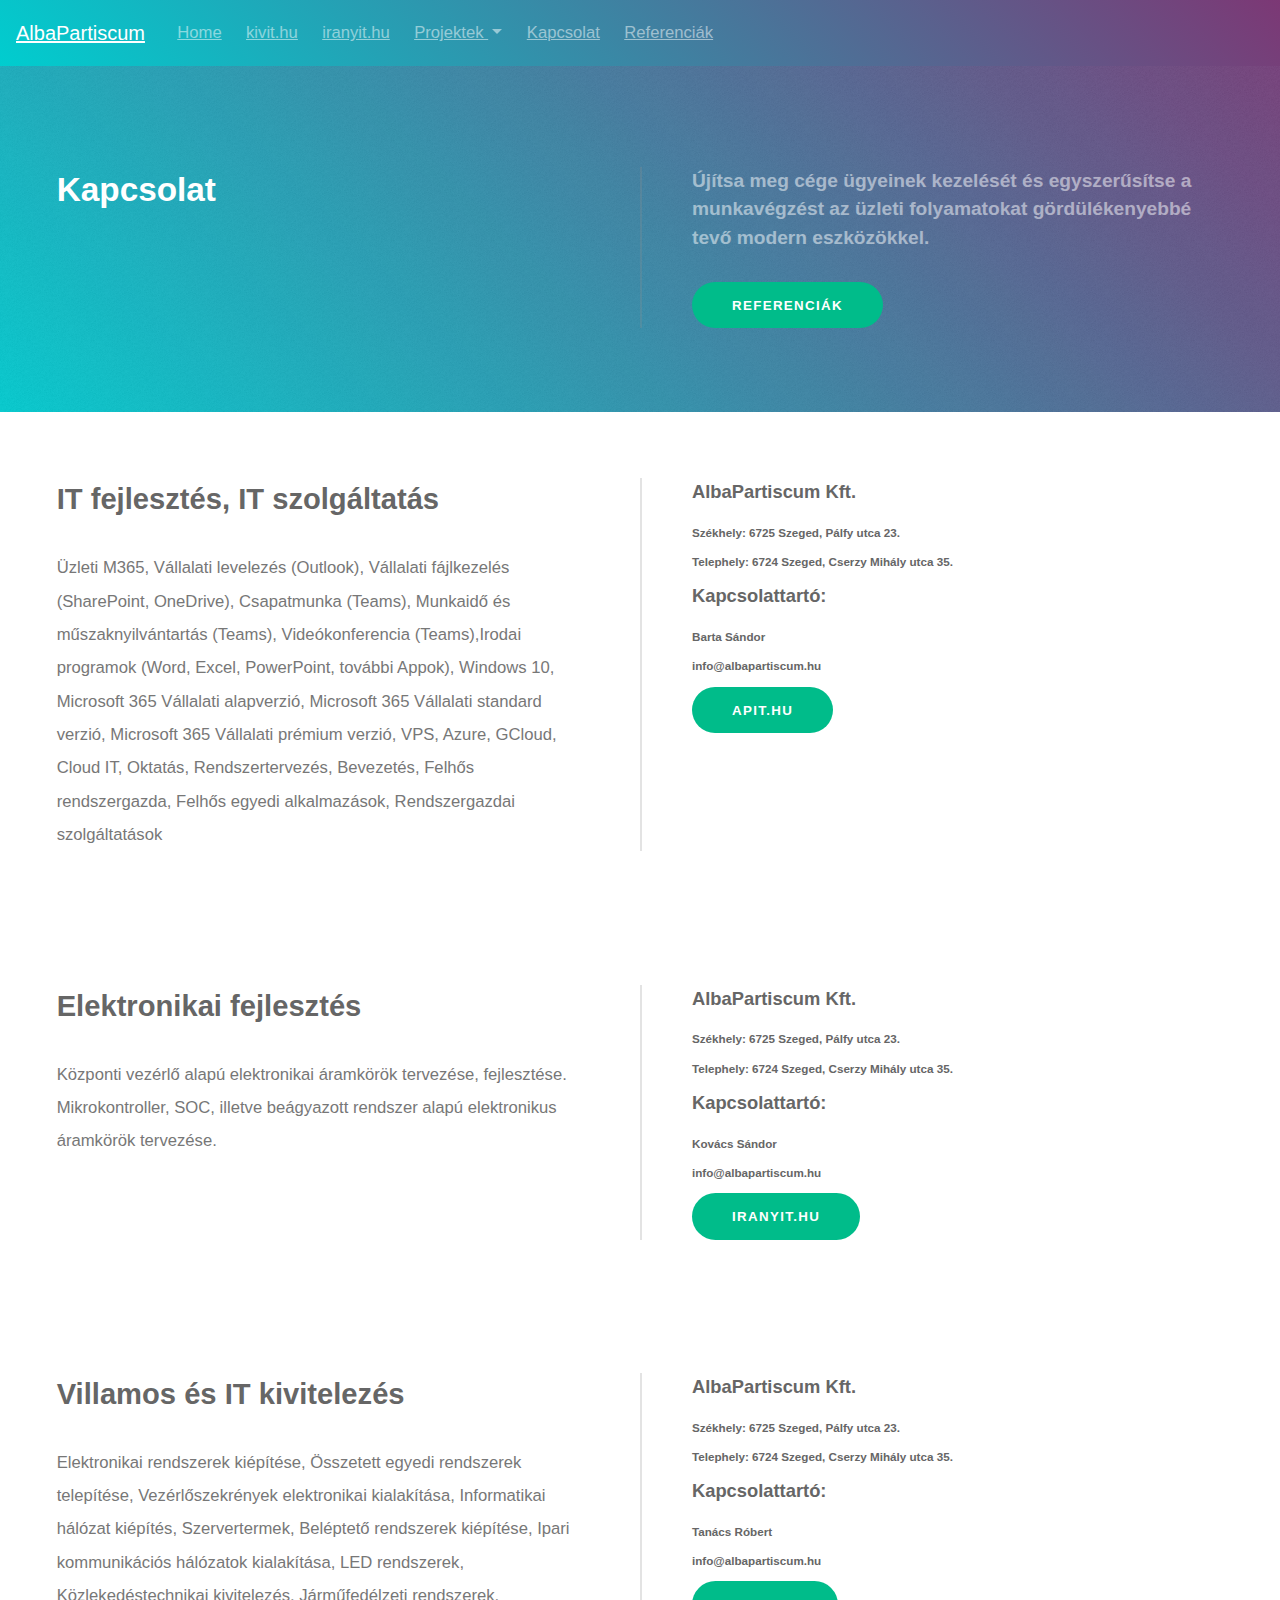
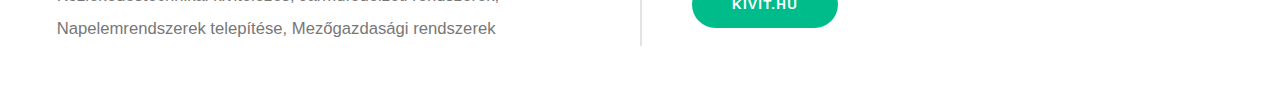
==== commit 84ac673b: "fine tunning" ====
--- a/docs/contacts.html
+++ b/docs/contacts.html
@@ -2,7 +2,7 @@
 <html lang="en">
 
 <head>
-    <title>AP Elektronikai fejlesztés Referenciák</title>
+    <title>AP IT elérhetőségek</title>
     <meta charset="utf-8">
     <meta name="viewport" content="width=device-width, initial-scale=1">
     <link rel="stylesheet" href="css/bootstrap/bootstrap.min.css">
@@ -19,7 +19,7 @@
 <body>
     <div>
         <nav class="navbar navbar-expand-md navbar-dark fixed-top">
-			<a class="navbar-brand" href="#">AlbaPartiscum</a>
+			<a class="navbar-brand" href="http://albapartiscum.hu" target="_blank">AlbaPartiscum</a>
 			<button class="navbar-toggler" type="button" data-toggle="collapse" data-target="#collapsibleNavbar">
 				<span class="navbar-toggler-icon"></span>
 			</button>
@@ -75,7 +75,7 @@
             <section>
                 <h2 >IT fejlesztés, IT szolgáltatás</h2>
                 <p>
-                    Üzleti M365, Vállalati levelezés (Outlook), Vállalati fájkezelés (SharePoint, OneDrive), Csapatmunka (Teams), Munkaidő és műszaknyilvántartás (Teams), Videókonferencia (Teams),Irodai programok (Word, Ecel, PowerPoint, további Appok), Windows 10, Microsoft 365 Vállalati alapverzió, Microsoft 365 Vállalati standard verzió, Microsoft 365 Vállalati prémium verzió, VPS, Azure, GCloud, Cloud IT, Oktatás, Rendszertervezés, Bevezetés, Felhős rendszergazda, Felhős egyedi alkalmazások, Rendszergazdai szolgáltatások
+                    Üzleti M365, Vállalati levelezés (Outlook), Vállalati fájlkezelés (SharePoint, OneDrive), Csapatmunka (Teams), Munkaidő és műszaknyilvántartás (Teams), Videókonferencia (Teams),Irodai programok (Word, Excel, PowerPoint, további Appok), Windows 10, Microsoft 365 Vállalati alapverzió, Microsoft 365 Vállalati standard verzió, Microsoft 365 Vállalati prémium verzió, VPS, Azure, GCloud, Cloud IT, Oktatás, Rendszertervezés, Bevezetés, Felhős rendszergazda, Felhős egyedi alkalmazások, Rendszergazdai szolgáltatások
                 </p>
             </section>
             <section>
--- a/docs/css/main.css
+++ b/docs/css/main.css
@@ -7,6 +7,7 @@
 */
 
 
+
 .navbar
 {
 	/*background-image: linear-gradient(45deg, #00cdcf 0%, #7C3875 100%);*/
@@ -14,16 +15,20 @@
 	background-image: -moz-linear-gradient(45deg, #00cdcf 0%, #7C3875 100%);
 	background-image: -webkit-linear-gradient(45deg, #00cdcf 0%, #7C3875 100%);
 	background-image: -ms-linear-gradient(45deg, #00cdcf 0%, #7C3875 100%);
-	background-image: linear-gradient(45deg, #00cdcf 0%, #7C3875 100%);
-
-	
+	background-image: linear-gradient(45deg, #00cdcf 0%, #7C3875 100%);	
 }
 
+.responsive_image
+{
+    width: 100%!important;
+    height: auto%!important;
+}
+
 
 
 /* Reset */
 
-	html, body, div, span, applet, object, iframe, h1, h2, h3, h4, h5, h6, p, blockquote, pre, a, abbr, acronym, address, big, cite, code, del, dfn, em, img, ins, kbd, q, s, samp, small, strike, strong, sub, sup, tt, var, b, u, i, center, dl, dt, dd, ol, ul, li, fieldset, form, label, legend, table, caption, tbody, tfoot, thead, tr, th, td, article, aside, canvas, details, embed, figure, figcaption, footer, header, hgroup, menu, nav, output, ruby, section, summary, time, mark, audio, video {
+	html, body, div, span, applet, object, iframe, h1, h2, h3, h4, h5, h6, p, blockquote, pre, a, abbr, acronym, address, big, cite, code, del, dfn, em,  ins, kbd, q, s, samp, small, strike, strong, sub, sup, tt, var, b, u, i, center, dl, dt, dd, ol, ul, li, fieldset, form, label, legend, table, caption, tbody, tfoot, thead, tr, th, td, article, aside, canvas, details, embed, figure, figcaption, footer, header, hgroup, menu, nav, output, ruby, section, summary, time, mark, audio, video {
 		margin: 0;
 		padding: 0;
 		border: 0;
